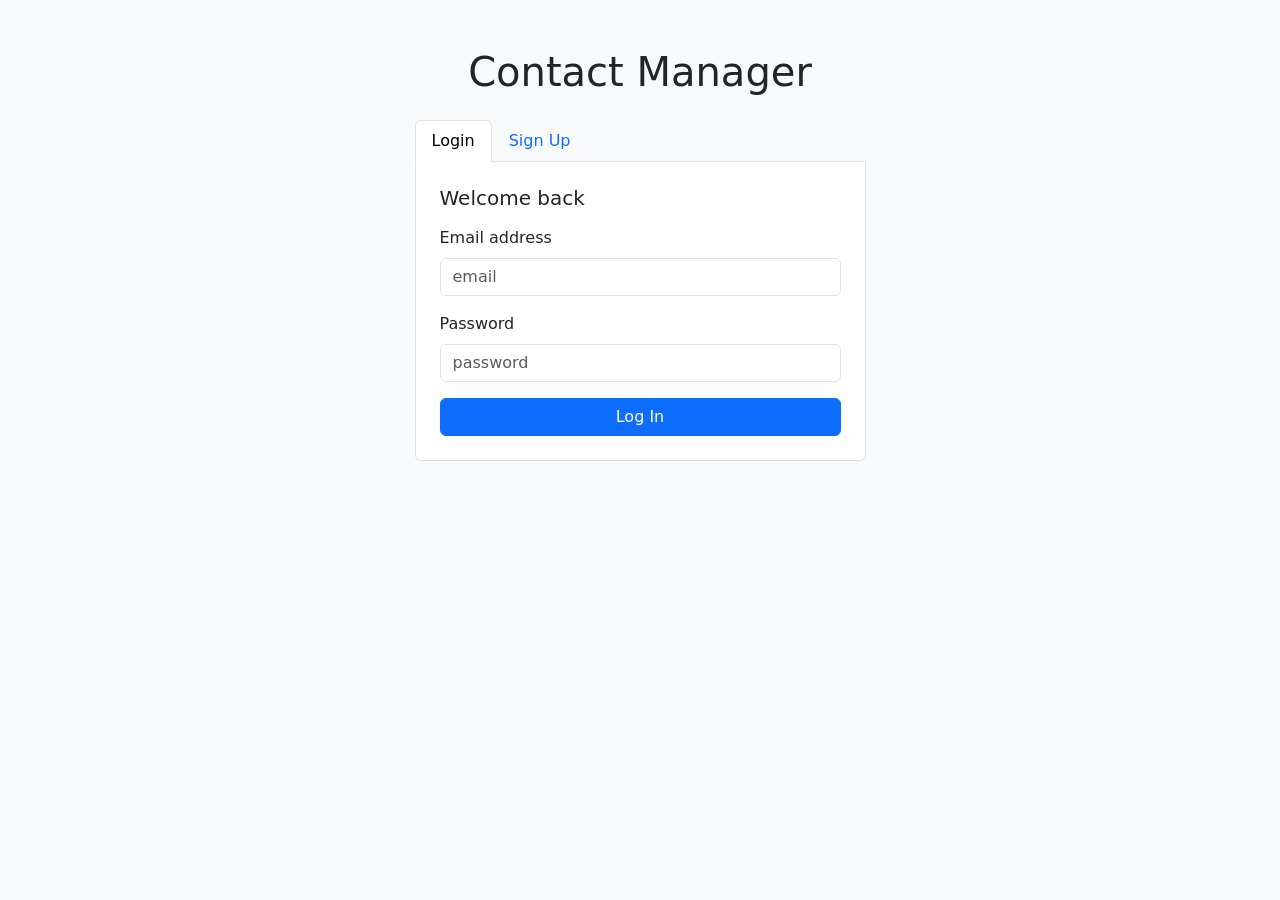
==== contacts.html @ daed2b74 "fix: Added meta tags, fixed render blocking and console error logging" ====
<!DOCTYPE html>
<html lang="en">
<head>
<meta charset="UTF-8">
    <meta name="viewport" content="width=device-width, initial-scale=1.0">
    <meta name="description" content="Manage your personal contacts. Add, search, edit, and delete contacts securely.">
    <title>Contact Manager</title>

    <!-- boostrap -->
    <link href="https://cdn.jsdelivr.net/npm/bootstrap@5.3.0/dist/css/bootstrap.min.css" rel="stylesheet">

    <!-- custom style -->
    <link rel="stylesheet" href="css/style.css">
</head>
<body>

<div class="container mt-5">

    <!-- top bar: title, user, logout -->
    <div class="d-flex justify-content-between align-items-center mb-4">
        <h1 class="h3 mb-0">Contact Manager</h1>
        <div class="d-flex align-items-center gap-3">
            <span id="navUsername">Hello, User</span>
            <button type="button" class="btn btn-outline-secondary btn-sm" onclick="handleLogout()">Logout</button>
        </div>
    </div>

    <!-- heading row -->
    <div class="d-flex justify-content-between align-items-center mb-3">
        <h2 class="h5 mb-0">My Contacts</h2>
        <button type="button" class="btn btn-primary btn-sm" onclick="openAddModal()">+ Add Contact</button>
    </div>

    <!-- search -->
    <div class="mb-3">
        <label for="searchInput" class="form-label">Search Contacts</label>
        <div class="input-group">
            <input
                type="text"
                class="form-control"
                id="searchInput"
                placeholder="Search by name, email, or phone..."
                oninput="handleSearchInput()"
                onkeydown="if (event.key === 'Enter') { clearTimeout(searchTimeout); handleSearch(); }"
            >
            <button type="button" class="btn btn-primary" onclick="handleSearch()">Search</button>
        </div>
    </div>

    <!-- page feedback (success/error) -->
    <div id="pageMessage" style="display: none; margin-bottom: 10px;"></div>

    <!-- contacts table -->
    <div class="table-responsive border rounded bg-white">
        <table class="table table-bordered table-hover mb-0">
            <thead class="table-light">
                <tr>
                    <th>First Name</th>
                    <th>Last Name</th>
                    <th>Email</th>
                    <th>Phone</th>
                    <th>Actions</th>
                </tr>
            </thead>
            <tbody id="contactsTableBody">
                <tr>
                    <td colspan="6" class="text-center text-muted">Search for a contact above</td>
                </tr>
            </tbody>
        </table>
    </div>

</div>


<!-- add / edit contact modal -->
<div class="modal fade" id="contactModal" tabindex="-1" aria-hidden="true">
    <div class="modal-dialog">
        <div class="modal-content">

            <div class="modal-header">
                <h5 class="modal-title" id="contactModalLabel">Add Contact</h5>
                <button type="button" class="btn-close" data-bs-dismiss="modal" aria-label="Close"></button>
            </div>

            <div class="modal-body">

                <input type="hidden" id="modalContactId">

                <div class="mb-3">
                    <label for="modalFirstName" class="form-label">First Name</label>
                    <input type="text" class="form-control" id="modalFirstName">
                </div>

                <div class="mb-3">
                    <label for="modalLastName" class="form-label">Last Name</label>
                    <input type="text" class="form-control" id="modalLastName">
                </div>

                <div class="mb-3">
                    <label for="modalEmail" class="form-label">Email</label>
                    <input type="email" class="form-control" id="modalEmail">
                </div>

                <div class="mb-3">
                    <label for="modalPhone" class="form-label">Phone</label>
                    <input type="tel" class="form-control" id="modalPhone">
                </div>

                <div id="modalError" style="display: none; color: red;"></div>

            </div>

            <div class="modal-footer">
                <button type="button" class="btn btn-secondary" data-bs-dismiss="modal">Cancel</button>
                <button type="button" class="btn btn-primary" onclick="handleSaveContact()">Save</button>
            </div>

        </div>
    </div>
</div>


<!-- delete confirmation -->
<div class="modal fade" id="deleteModal" tabindex="-1" aria-hidden="true">
    <div class="modal-dialog modal-sm">
        <div class="modal-content">

            <div class="modal-header">
                <h5 class="modal-title">Delete Contact</h5>
                <button type="button" class="btn-close" data-bs-dismiss="modal" aria-label="Close"></button>
            </div>

            <div class="modal-body">
                <p class="mb-0">Are you sure you want to delete this contact? This cannot be undone.</p>
                <input type="hidden" id="deleteContactId">
            </div>

            <div class="modal-footer">
                <button type="button" class="btn btn-secondary" data-bs-dismiss="modal">Cancel</button>
                <button type="button" class="btn btn-danger" onclick="confirmDelete()">Delete</button>
            </div>

        </div>
    </div>
</div>


<!-- bootstrap -->
<script defer src="https://cdn.jsdelivr.net/npm/bootstrap@5.3.0/dist/js/bootstrap.bundle.min.js"></script>

<!-- auth helpers -->
<script defer src="js/auth.js"></script>

<!-- contacts logic -->
<script defer src="js/contacts.js"></script>

</body>
</html>
---- css/style.css ----
/* custom styles */

body {
    background-color: #f8f9fa;
}

.tab-content.border {
    background-color: #fff;
}
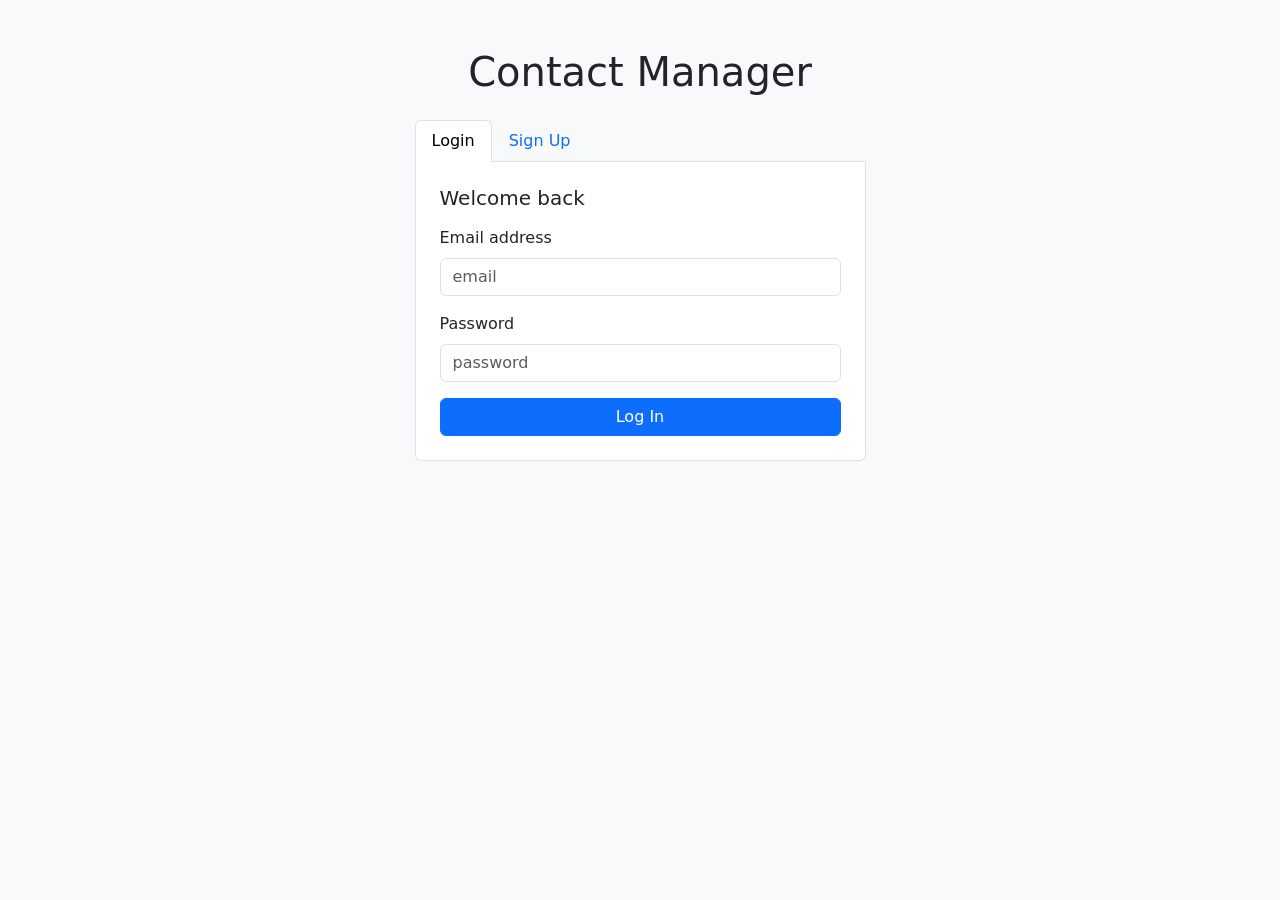
==== commit c8b6a96e: "fix: Fix render blocking caused by CSS" ====
--- a/contacts.html
+++ b/contacts.html
@@ -7,10 +7,12 @@
     <title>Contact Manager</title>
 
     <!-- boostrap -->
-    <link href="https://cdn.jsdelivr.net/npm/bootstrap@5.3.0/dist/css/bootstrap.min.css" rel="stylesheet">
+    <link rel="preload" href="https://cdn.jsdelivr.net/npm/bootstrap@5.3.0/dist/css/bootstrap.min.css" as="style" onload="this.onload=null;this.rel='stylesheet'">
+    <noscript><link rel="stylesheet" href="https://cdn.jsdelivr.net/npm/bootstrap@5.3.0/dist/css/bootstrap.min.css"></noscript>
 
     <!-- custom style -->
-    <link rel="stylesheet" href="css/style.css">
+    <link rel="preload" href="css/style.css" as="style" onload="this.onload=null;this.rel='stylesheet'">
+    <noscript><link rel="stylesheet" href="css/style.css"></noscript>
 </head>
 <body>
 
@@ -45,6 +47,15 @@
             >
             <button type="button" class="btn btn-primary" onclick="handleSearch()">Search</button>
         </div>
+    </div>
+
+    <!-- sort -->
+    <div class="mb-3 d-flex flex-wrap align-items-center gap-2">
+        <span class="text-muted small me-1">Sort by:</span>
+        <button type="button" class="btn btn-outline-secondary btn-sm" onclick="sortContacts('firstName', 'asc')">First Name (A-Z)</button>
+        <button type="button" class="btn btn-outline-secondary btn-sm" onclick="sortContacts('firstName', 'desc')">First Name (Z-A)</button>
+        <button type="button" class="btn btn-outline-secondary btn-sm" onclick="sortContacts('lastName', 'asc')">Last Name (A-Z)</button>
+        <button type="button" class="btn btn-outline-secondary btn-sm" onclick="sortContacts('lastName', 'desc')">Last Name (Z-A)</button>
     </div>
 
     <!-- page feedback (success/error) -->
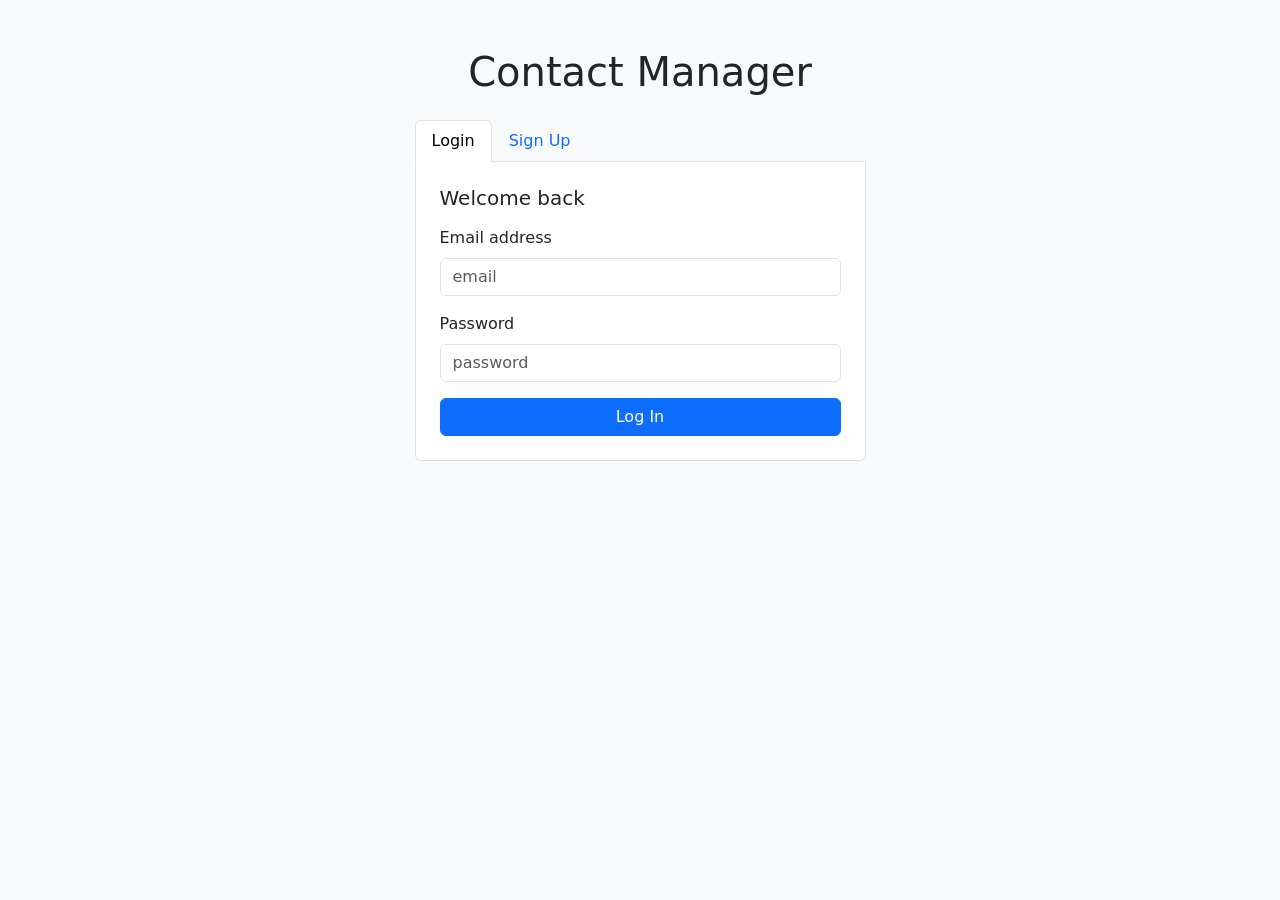
==== commit e247c3e6: "fix: Rolled back CSS to stylesheet links and implemented check to prevent unauthorized page visualiz" ====
--- a/contacts.html
+++ b/contacts.html
@@ -7,14 +7,12 @@
     <title>Contact Manager</title>
 
     <!-- boostrap -->
-    <link rel="preload" href="https://cdn.jsdelivr.net/npm/bootstrap@5.3.0/dist/css/bootstrap.min.css" as="style" onload="this.onload=null;this.rel='stylesheet'">
-    <noscript><link rel="stylesheet" href="https://cdn.jsdelivr.net/npm/bootstrap@5.3.0/dist/css/bootstrap.min.css"></noscript>
+    <link rel="stylesheet" href="https://cdn.jsdelivr.net/npm/bootstrap@5.3.0/dist/css/bootstrap.min.css">
 
     <!-- custom style -->
-    <link rel="preload" href="css/style.css" as="style" onload="this.onload=null;this.rel='stylesheet'">
-    <noscript><link rel="stylesheet" href="css/style.css"></noscript>
+    <link rel="stylesheet" href="css/style.css">
 </head>
-<body>
+<body style="visibility: hidden">
 
 <div class="container mt-5">
 
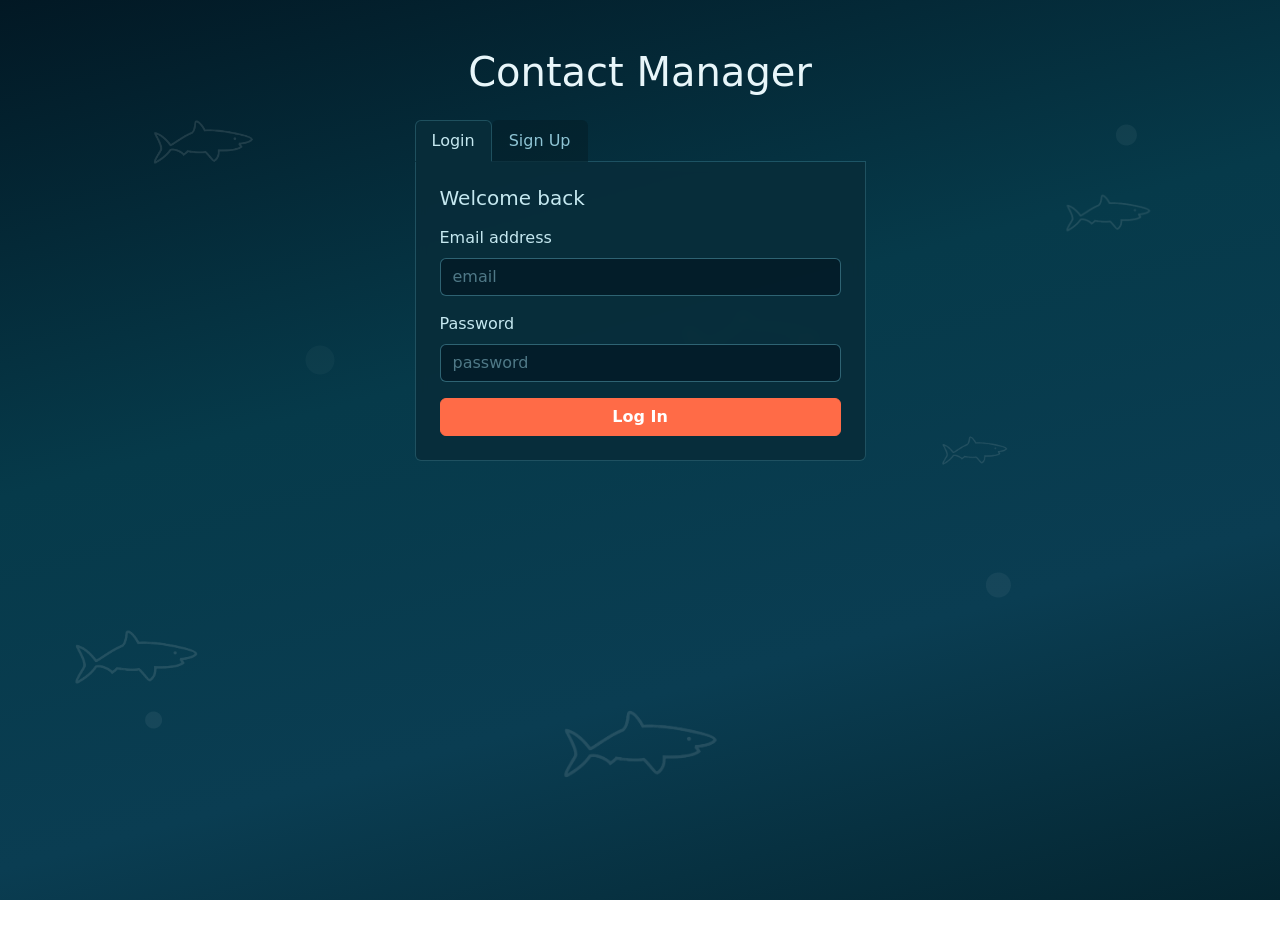
==== commit ed3901cf: "added underwater/shark theme" ====
--- a/contacts.html
+++ b/contacts.html
@@ -57,10 +57,10 @@
     </div>
 
     <!-- page feedback (success/error) -->
-    <div id="pageMessage" style="display: none; margin-bottom: 10px;"></div>
+    <div id="pageMessage"></div>
 
     <!-- contacts table -->
-    <div class="table-responsive border rounded bg-white">
+    <div class="table-responsive border rounded">
         <table class="table table-bordered table-hover mb-0">
             <thead class="table-light">
                 <tr>
@@ -113,10 +113,10 @@
 
                 <div class="mb-3">
                     <label for="modalPhone" class="form-label">Phone</label>
-                    <input type="tel" class="form-control" id="modalPhone">
+                    <input type="tel" class="form-control" id="modalPhone" oninput="handlePhoneInput()" maxlength="14" placeholder="(407) 123-4567">
                 </div>
 
-                <div id="modalError" style="display: none; color: red;"></div>
+                <div id="modalError" class="msg-error"></div>
 
             </div>
 
--- a/css/style.css
+++ b/css/style.css
@@ -1,10 +1,331 @@
-/* custom styles */
+/* underwater theme */
+
+:root {
+    --ocean-deep: #021824;
+    --ocean-mid: #0a3d52;
+    --ocean-teal: #145a6b;
+    --foam: #c5e8f0;
+    --foam-dim: #8ec4d4;
+    --panel: rgba(8, 45, 58, 0.92);
+    --panel-border: rgba(120, 210, 230, 0.22);
+    --coral: #ff6b47;
+    --coral-hover: #ff8566;
+    --sea-green: #2ecc8a;
+    --danger: #ff4d6d;
+}
 
 body {
-    background-color: #f8f9fa;
-}
+    min-height: 100vh;
+    background: linear-gradient(165deg, var(--ocean-deep) 0%, #063a4a 40%, var(--ocean-mid) 70%, #042530 100%);
+    background-attachment: fixed;
+    color: var(--foam);
+    position: relative;
+}
+
+/* bubbles, fixed so it doesn't scroll */
+body::before {
+    content: "";
+    position: fixed;
+    inset: 0;
+    pointer-events: none;
+    background:
+        radial-gradient(circle at 12% 80%, rgba(255, 255, 255, 0.06) 0 8px, transparent 9px),
+        radial-gradient(circle at 78% 65%, rgba(255, 255, 255, 0.05) 0 12px, transparent 13px),
+        radial-gradient(circle at 45% 25%, rgba(255, 255, 255, 0.04) 0 6px, transparent 7px),
+        radial-gradient(circle at 88% 15%, rgba(255, 255, 255, 0.05) 0 10px, transparent 11px),
+        radial-gradient(circle at 25% 40%, rgba(255, 255, 255, 0.03) 0 14px, transparent 15px);
+    z-index: 0;
+}
+
+/* shark png */
+body::after {
+    content: "";
+    position: fixed;
+    inset: 0;
+    pointer-events: none;
+    z-index: 0;
+    filter: invert(1) opacity(0.13);
+    background-image:
+        url("../images/shark.png"),
+        url("../images/shark.png"),
+        url("../images/shark.png"),
+        url("../images/shark.png"),
+        url("../images/shark.png"),
+        url("../images/shark.png");
+    background-repeat: no-repeat;
+    background-size:
+        160px auto,
+        110px auto,
+        200px auto,
+        85px auto,
+        130px auto,
+        175px auto;
+    background-position:
+        5% 78%,
+        90% 20%,
+        50% 92%,
+        78% 50%,
+        12% 10%,
+        60% 35%;
+    animation: sharks-swim 100s ease-in-out infinite alternate;
+}
+
+@keyframes sharks-swim {
+    from {
+        background-position:
+            5% 78%,
+            90% 20%,
+            50% 92%,
+            78% 50%,
+            12% 10%,
+            60% 35%;
+    }
+    to {
+        background-position:
+            9% 73%,
+            86% 26%,
+            54% 88%,
+            74% 54%,
+            16% 14%,
+            56% 39%;
+    }
+}
+
+body > .container {
+    position: relative;
+    z-index: 1;
+}
+
+h1, h2, h3, h4, h5, h6 {
+    color: #e8f6fa;
+}
+
+.text-muted {
+    color: var(--foam-dim) !important;
+}
+
+/* --- auth panel (login page) --- */
 
 .tab-content.border {
-    background-color: #fff;
-}
-
+    background-color: var(--panel);
+    border-color: var(--panel-border) !important;
+    backdrop-filter: blur(6px);
+}
+
+.nav-tabs {
+    border-bottom-color: var(--panel-border);
+}
+
+.nav-tabs .nav-link {
+    color: var(--foam-dim);
+    border-color: transparent;
+    background: rgba(4, 30, 40, 0.6);
+}
+
+.nav-tabs .nav-link:hover {
+    color: var(--foam);
+    border-color: var(--panel-border);
+}
+
+.nav-tabs .nav-link.active {
+    color: var(--foam);
+    background-color: var(--panel);
+    border-color: var(--panel-border) var(--panel-border) var(--panel);
+}
+
+/* --- forms --- */
+
+.form-label {
+    color: var(--foam);
+}
+
+.form-control {
+    background-color: rgba(2, 24, 36, 0.7);
+    border-color: rgba(120, 200, 220, 0.35);
+    color: var(--foam);
+}
+
+.form-control::placeholder {
+    color: rgba(142, 196, 212, 0.55);
+}
+
+.form-control:focus {
+    background-color: rgba(2, 24, 36, 0.85);
+    border-color: var(--foam-dim);
+    color: var(--foam);
+    box-shadow: 0 0 0 0.2rem rgba(120, 210, 230, 0.2);
+}
+
+/* --- buttons (orange color) --- */
+
+.btn-primary {
+    background-color: var(--coral);
+    border-color: var(--coral);
+    color: #fff;
+    font-weight: 600;
+}
+
+.btn-primary:hover,
+.btn-primary:focus {
+    background-color: var(--coral-hover);
+    border-color: var(--coral-hover);
+    color: #fff;
+}
+
+.btn-success {
+    background-color: var(--sea-green);
+    border-color: var(--sea-green);
+    color: #042530;
+    font-weight: 600;
+}
+
+.btn-success:hover,
+.btn-success:focus {
+    background-color: #45d997;
+    border-color: #45d997;
+    color: #042530;
+}
+
+.btn-outline-secondary {
+    color: var(--foam);
+    border-color: rgba(120, 200, 220, 0.45);
+}
+
+.btn-outline-secondary:hover,
+.btn-outline-secondary:focus {
+    background-color: rgba(120, 200, 220, 0.15);
+    border-color: var(--foam-dim);
+    color: var(--foam);
+}
+
+.btn-outline-primary {
+    color: #7dd3fc;
+    border-color: #7dd3fc;
+}
+
+.btn-outline-primary:hover,
+.btn-outline-primary:focus {
+    background-color: rgba(125, 211, 252, 0.15);
+    color: #bae6fd;
+    border-color: #bae6fd;
+}
+
+.btn-outline-danger {
+    color: #ff8fa3;
+    border-color: #ff8fa3;
+}
+
+.btn-outline-danger:hover,
+.btn-outline-danger:focus {
+    background-color: rgba(255, 77, 109, 0.15);
+    color: #ffb3c1;
+    border-color: #ffb3c1;
+}
+
+.btn-secondary {
+    background-color: rgba(120, 200, 220, 0.2);
+    border-color: rgba(120, 200, 220, 0.35);
+    color: var(--foam);
+}
+
+.btn-secondary:hover,
+.btn-secondary:focus {
+    background-color: rgba(120, 200, 220, 0.3);
+    border-color: var(--foam-dim);
+    color: var(--foam);
+}
+
+.btn-danger {
+    background-color: var(--danger);
+    border-color: var(--danger);
+    color: #fff;
+}
+
+.btn-danger:hover,
+.btn-danger:focus {
+    background-color: #ff6680;
+    border-color: #ff6680;
+    color: #fff;
+}
+
+.btn-sm {
+    font-weight: 500;
+}
+
+/* --- contacts table --- */
+
+.table-responsive.border {
+    background-color: var(--panel);
+    border-color: var(--panel-border) !important;
+    backdrop-filter: blur(6px);
+}
+
+.table {
+    --bs-table-bg: transparent;
+    --bs-table-color: var(--foam);
+    --bs-table-border-color: rgba(120, 200, 220, 0.2);
+    --bs-table-hover-bg: rgba(120, 200, 220, 0.08);
+    --bs-table-hover-color: var(--foam);
+    margin-bottom: 0;
+}
+
+.table thead.table-light {
+    --bs-table-bg: rgba(4, 35, 48, 0.9);
+    --bs-table-color: #e8f6fa;
+}
+
+.table-bordered > :not(caption) > * > * {
+    border-color: rgba(120, 200, 220, 0.2);
+}
+
+/* --- modals --- */
+
+.modal-content {
+    background-color: var(--panel);
+    border-color: var(--panel-border);
+    color: var(--foam);
+}
+
+.modal-header {
+    border-bottom-color: var(--panel-border);
+}
+
+.modal-footer {
+    border-top-color: var(--panel-border);
+}
+
+.modal-title {
+    color: #e8f6fa;
+}
+
+.btn-close {
+    filter: invert(1) brightness(1.5);
+}
+
+/* --- feedback messages --- */
+
+.msg-error,
+.msg-success {
+    margin-bottom: 10px;
+}
+
+.msg-error {
+    color: #ff8fa3;
+}
+
+.msg-success {
+    color: var(--sea-green);
+}
+
+.msg-error:not(.show) {
+    display: none;
+}
+
+.msg-success:not(.show) {
+    display: none;
+}
+
+#pageMessage.msg-error.show,
+#pageMessage.msg-success.show {
+    display: block;
+}
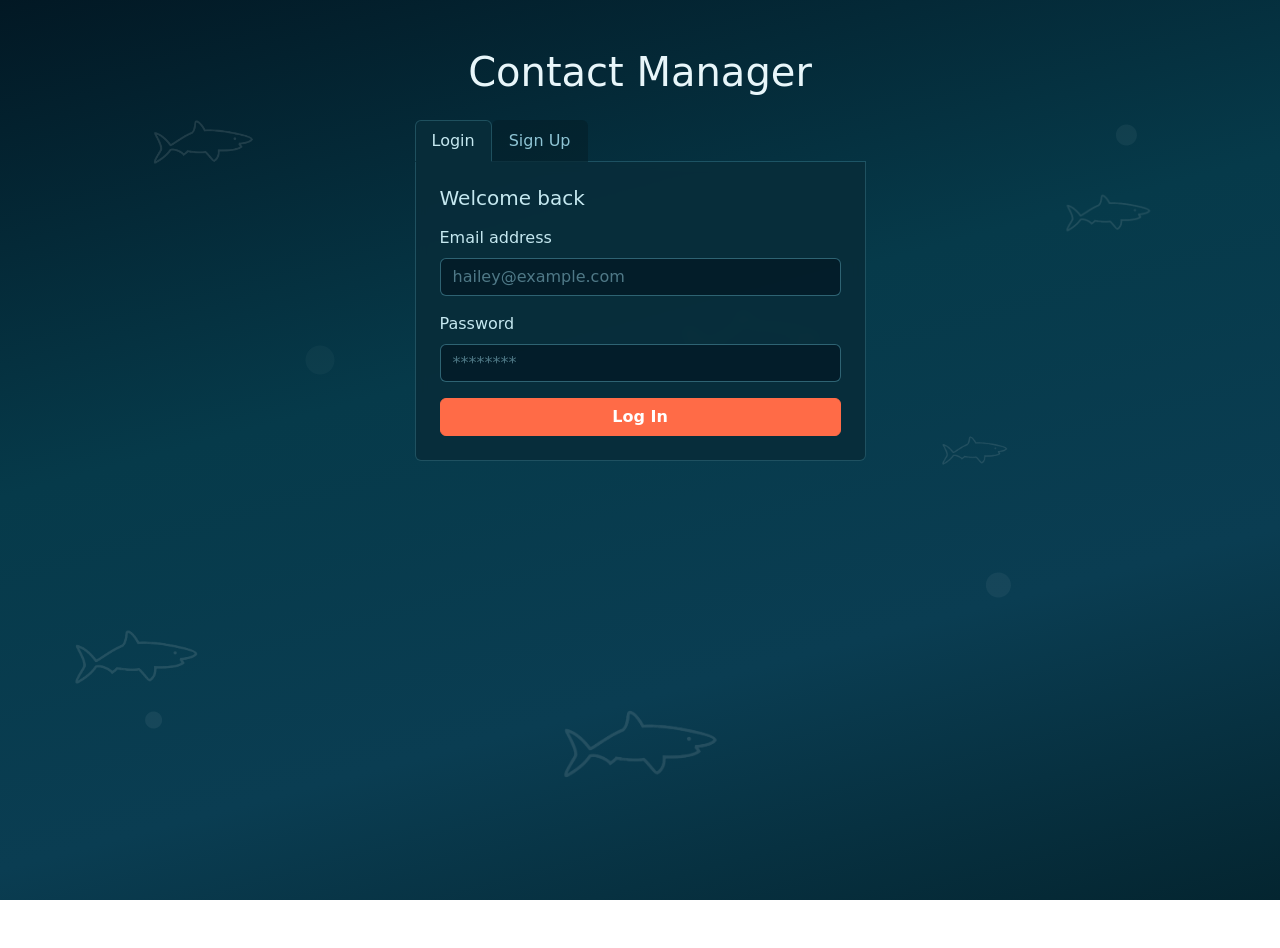
==== commit 5dfc26d1: "fix: Changed placeholders for input fields" ====
--- a/contacts.html
+++ b/contacts.html
@@ -98,17 +98,17 @@
 
                 <div class="mb-3">
                     <label for="modalFirstName" class="form-label">First Name</label>
-                    <input type="text" class="form-control" id="modalFirstName">
+                    <input type="text" class="form-control" id="modalFirstName" placeholder="Lucy">
                 </div>
 
                 <div class="mb-3">
                     <label for="modalLastName" class="form-label">Last Name</label>
-                    <input type="text" class="form-control" id="modalLastName">
+                    <input type="text" class="form-control" id="modalLastName" placeholder="Graham">
                 </div>
 
                 <div class="mb-3">
                     <label for="modalEmail" class="form-label">Email</label>
-                    <input type="email" class="form-control" id="modalEmail">
+                    <input type="email" class="form-control" id="modalEmail" placeholder="lucy@example.com">
                 </div>
 
                 <div class="mb-3">
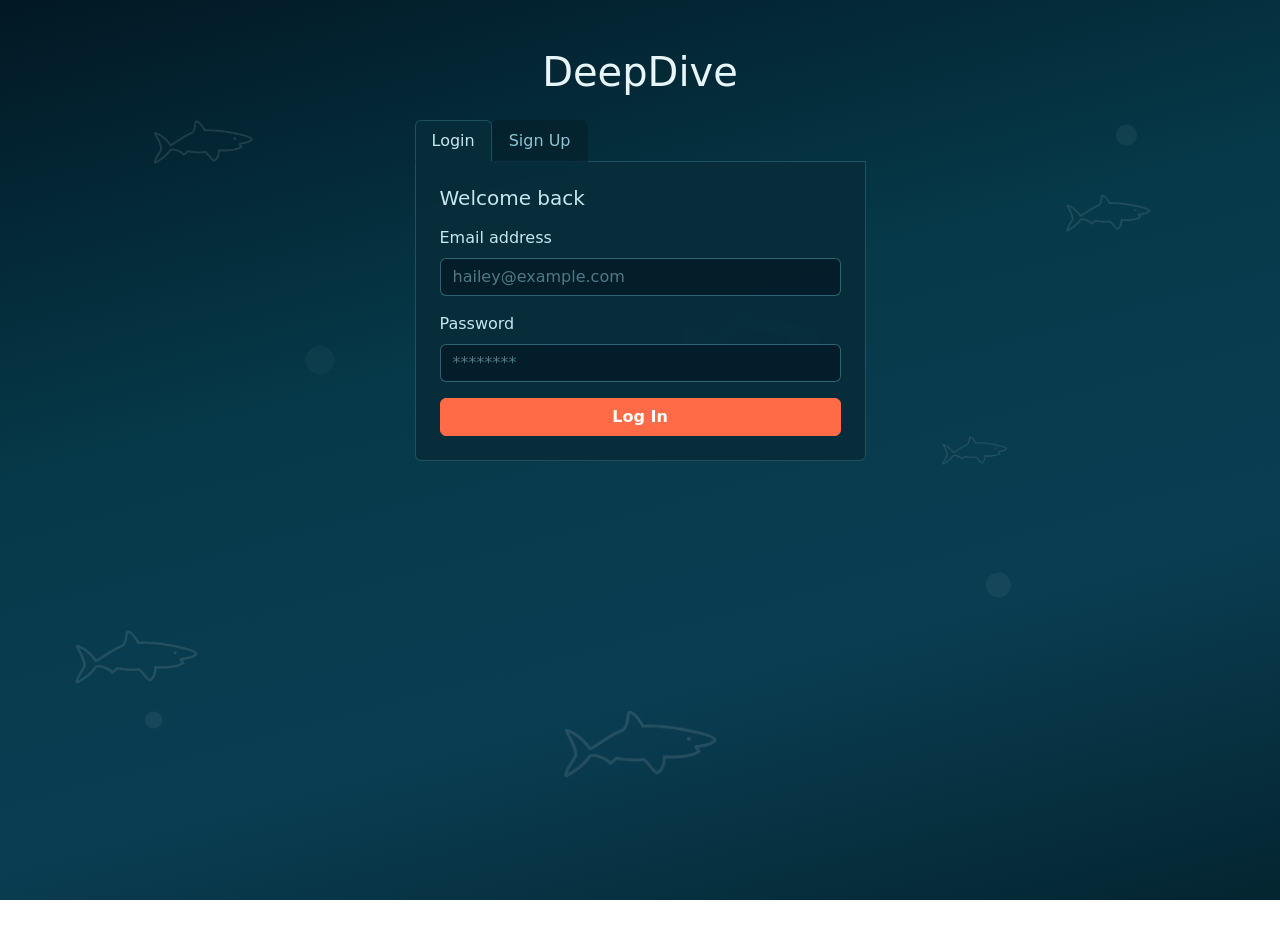
==== commit 503e9655: "feat: Added red outline to highlight missing fields after failed form submission" ====
--- a/contacts.html
+++ b/contacts.html
@@ -4,7 +4,7 @@
 <meta charset="UTF-8">
     <meta name="viewport" content="width=device-width, initial-scale=1.0">
     <meta name="description" content="Manage your personal contacts. Add, search, edit, and delete contacts securely.">
-    <title>Contact Manager</title>
+    <title>DeepDive</title>
 
     <!-- boostrap -->
     <link rel="stylesheet" href="https://cdn.jsdelivr.net/npm/bootstrap@5.3.0/dist/css/bootstrap.min.css">
@@ -18,7 +18,7 @@
 
     <!-- top bar: title, user, logout -->
     <div class="d-flex justify-content-between align-items-center mb-4">
-        <h1 class="h3 mb-0">Contact Manager</h1>
+        <h1 class="h3 mb-0">DeepDive</h1>
         <div class="d-flex align-items-center gap-3">
             <span id="navUsername">Hello, User</span>
             <button type="button" class="btn btn-outline-secondary btn-sm" onclick="handleLogout()">Logout</button>
--- a/css/style.css
+++ b/css/style.css
@@ -156,6 +156,16 @@
     box-shadow: 0 0 0 0.2rem rgba(120, 210, 230, 0.2);
 }
 
+.form-control.is-invalid {
+    border-color: var(--danger);
+    box-shadow: 0 0 0 0.15rem rgba(255, 77, 109, 0.3);
+}
+
+.form-control.is-invalid:focus {
+    border-color: var(--danger);
+    box-shadow: 0 0 0 0.2rem rgba(255, 77, 109, 0.35);
+}
+
 /* --- buttons (orange color) --- */
 
 .btn-primary {
